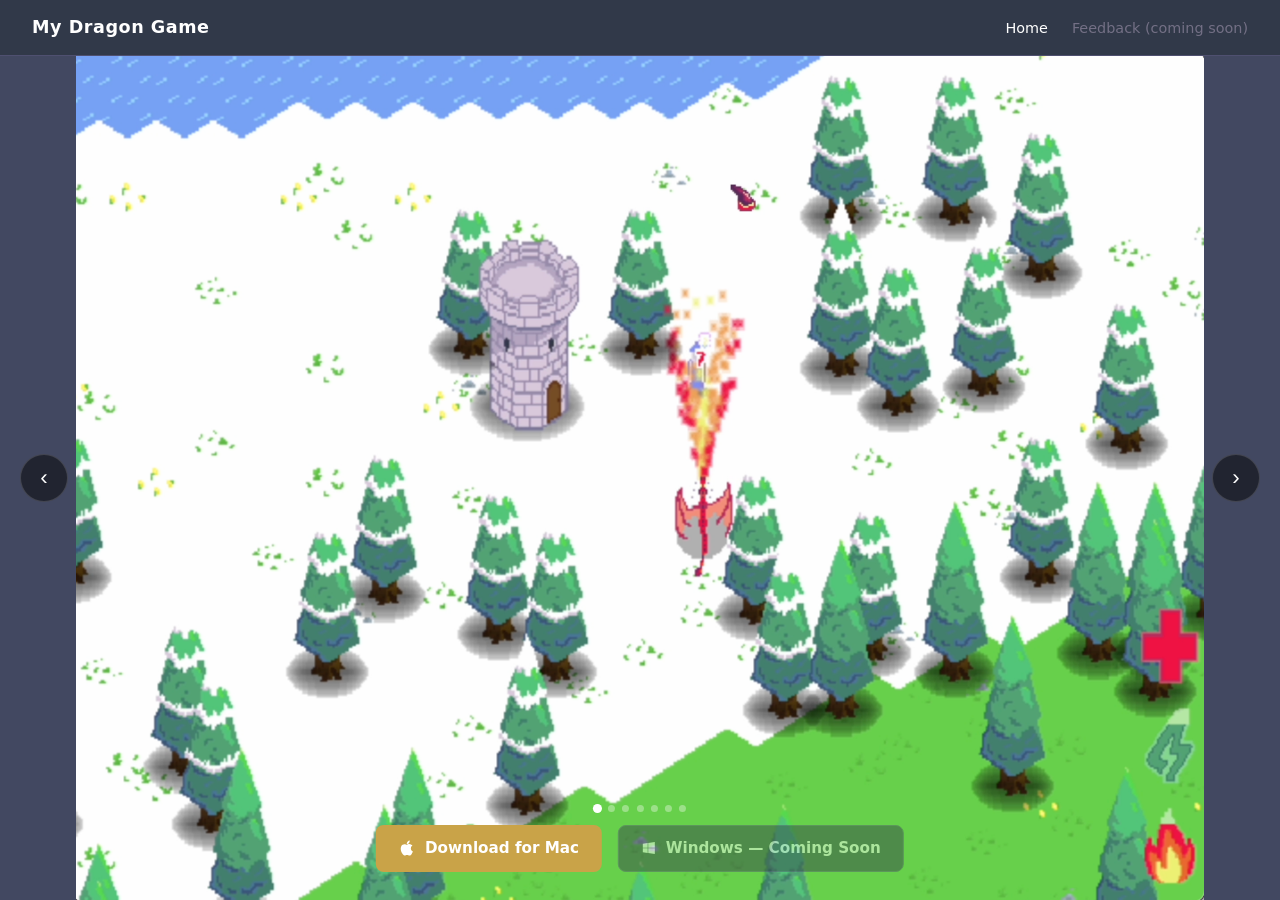
==== index.html @ 13603adc "Initial commit" ====
<!DOCTYPE html>
<html lang="en">
<head>
  <meta charset="UTF-8" />
  <meta name="viewport" content="width=device-width, initial-scale=1.0" />
  <title>My Dragon Game</title>
  <link rel="stylesheet" href="src/style.css" />
</head>
<body>

  <nav>
    <span class="nav-logo">My Dragon Game</span>
    <ul class="nav-links">
      <li><a href="index.html" class="active">Home</a></li>
      <!-- TODO: restore once Google Form is set up: <li><a href="feedback.html">Feedback</a></li> -->
      <li><span class="nav-coming-soon">Feedback (coming soon)</span></li>
    </ul>
  </nav>

  <!-- Full-viewport slideshow -->
  <section class="slideshow" id="slideshow">

    <div class="slide active">
      <img src="assets/imgs/1_my_dragon_game_ss.png" alt="Screenshot 1" />
    </div>
    <div class="slide">
      <img src="assets/imgs/2_my_dragon_game_ss.png" alt="Screenshot 2" />
    </div>
    <div class="slide">
      <img src="assets/imgs/4_my_dragon_game_ss.png" alt="Screenshot 4" />
    </div>
    <div class="slide">
      <img src="assets/imgs/5_my_dragon_game_ss.png" alt="Screenshot 5" />
    </div>
    <div class="slide">
      <img src="assets/imgs/6_my_dragon_game_ss.png" alt="Screenshot 6" />
    </div>
    <div class="slide">
      <img src="assets/imgs/8_my_dragon_game_ss.png" alt="Screenshot 8" />
    </div>
    <div class="slide">
      <img src="assets/imgs/9_my_dragon_game_ss.png" alt="Screenshot 9" />
    </div>

    <!-- Left / right arrows -->
    <button class="slide-arrow prev" id="prev" aria-label="Previous screenshot">&#8249;</button>
    <button class="slide-arrow next" id="next" aria-label="Next screenshot">&#8250;</button>

    <!-- Dot indicators -->
    <div class="slide-dots" id="dots"></div>

    <!-- Download buttons overlaid on image -->
    <div class="slide-downloads">
      <a class="btn btn-primary" href="https://drive.google.com/uc?export=download&id=1D6ByUeDAejw7xzkYqlGksZBDht_IHM50" target="_blank" rel="noopener">
        <svg width="18" height="18" viewBox="0 0 24 24" fill="currentColor" aria-hidden="true">
          <path d="M18.71 19.5c-.83 1.24-1.71 2.45-3.05 2.47-1.34.03-1.77-.79-3.29-.79-1.53 0-2 .77-3.27.82-1.31.05-2.3-1.32-3.14-2.53C4.25 17 2.94 12.45 4.7 9.39c.87-1.52 2.43-2.48 4.12-2.51 1.28-.02 2.5.87 3.29.87.78 0 2.26-1.07 3.8-.91.65.03 2.47.26 3.64 1.98-.09.06-2.17 1.28-2.15 3.81.03 3.02 2.65 4.03 2.68 4.04-.03.07-.42 1.44-1.38 2.83M13 3.5c.73-.83 1.94-1.46 2.94-1.5.13 1.17-.34 2.35-1.04 3.19-.69.85-1.83 1.51-2.95 1.42-.15-1.15.41-2.35 1.05-3.11z"/>
        </svg>
        Download for Mac
      </a>
      <a class="btn btn-secondary btn-disabled" href="#" download aria-disabled="true" title="Coming soon">
        <svg width="16" height="16" viewBox="0 0 24 24" fill="currentColor" aria-hidden="true">
          <path d="M3 5.557L10.333 4.5V11.5H3V5.557zM11.167 4.38L21 3v8.5h-9.833V4.38zM3 12.5h7.333V19.5L3 18.443V12.5zM11.167 12.5H21V21l-9.833-1.38V12.5z"/>
        </svg>
        Windows — Coming Soon
      </a>
    </div>

  </section>

  <!-- Lightbox -->
  <div id="lightbox" role="dialog" aria-modal="true" aria-label="Image preview">
    <button id="lightbox-close" aria-label="Close">&times;</button>
    <img id="lightbox-img" src="" alt="" />
  </div>


  <script>
    /* ── Slideshow ─────────────────────────────────────────── */
    const slides    = Array.from(document.querySelectorAll('.slide'));
    const dotsWrap  = document.getElementById('dots');
    const INTERVAL  = 4000;
    let current     = 0;
    let timer;

    // Build dots
    slides.forEach((_, i) => {
      const d = document.createElement('button');
      d.className = 'slide-dot' + (i === 0 ? ' active' : '');
      d.setAttribute('aria-label', `Go to screenshot ${i + 1}`);
      d.addEventListener('click', () => go(i));
      dotsWrap.appendChild(d);
    });

    function getDots() { return Array.from(dotsWrap.querySelectorAll('.slide-dot')); }

    function go(index) {
      slides[current].classList.remove('active');
      getDots()[current].classList.remove('active');
      current = (index + slides.length) % slides.length;
      slides[current].classList.add('active');
      getDots()[current].classList.add('active');
    }

    function startTimer() {
      clearInterval(timer);
      timer = setInterval(() => go(current + 1), INTERVAL);
    }

    document.getElementById('prev').addEventListener('click', () => { go(current - 1); startTimer(); });
    document.getElementById('next').addEventListener('click', () => { go(current + 1); startTimer(); });

    startTimer();

    /* ── Lightbox ──────────────────────────────────────────── */
    const gallery  = document.getElementById('gallery');
    const lightbox = document.getElementById('lightbox');
    const lbImg    = document.getElementById('lightbox-img');
    const lbClose  = document.getElementById('lightbox-close');

    gallery.addEventListener('click', e => {
      const img = e.target.closest('.gallery-item img');
      if (!img) return;
      lbImg.src = img.src;
      lbImg.alt = img.alt;
      lightbox.classList.add('open');
    });

    function closeLb() { lightbox.classList.remove('open'); }
    lbClose.addEventListener('click', closeLb);
    lightbox.addEventListener('click', e => { if (e.target === lightbox) closeLb(); });
    document.addEventListener('keydown', e => { if (e.key === 'Escape') closeLb(); });
  </script>

</body>
</html>
---- src/style.css ----
/* ── Reset & base ─────────────────────────────────────────── */
*, *::before, *::after { box-sizing: border-box; margin: 0; padding: 0; }

:root {
  /* All hex values taken directly from general.hex */
  --bg:        #424861;       /* black */
  --surface:   #313949;       /* #62  dark blue-gray */
  --border:    #4f5070;       /* #60  stone edge */
  --accent:    #c9a348;       /* #3   dragon red */
  --accent-hi: #ea6930;       /* #11  fire orange */
  --text:      #ffffff;       /* white */
  --muted:     #b5a6c1;       /* #57  lavender-mauve (death screen tone) */
  --gold:      #eac534;       /* #18  sparkle gold */
  --green:     #55c57b;       /* #24  game grass green */
  --radius:    8px;
}

html, body {
  height: 100%;
  overflow: hidden;
}

body {
  font-family: system-ui, -apple-system, sans-serif;
  background: var(--bg);
  color: var(--text);
  line-height: 1.5;
  display: flex;
  flex-direction: column;
}

a { color: inherit; text-decoration: none; }

/* ── Nav ──────────────────────────────────────────────────── */
nav {
  display: flex;
  align-items: center;
  justify-content: space-between;
  padding: 0 2rem;
  height: 56px;
  background: var(--surface);
  border-bottom: 1px solid var(--border);
  flex-shrink: 0;
  z-index: 100;
}

.nav-logo {
  font-size: 1.1rem;
  font-weight: 700;
  color: var(--text);
  letter-spacing: .03em;
}

.nav-links {
  display: flex;
  gap: 1.5rem;
  list-style: none;
}

.nav-links a {
  font-size: .9rem;
  color: var(--muted);
  transition: color .15s;
}
.nav-links a:hover, .nav-links a.active { color: var(--text); }

.nav-coming-soon {
  font-size: .9rem;
  color: var(--muted);
  opacity: .5;
  cursor: default;
}

/* ── Slideshow hero ───────────────────────────────────────── */
.slideshow {
  position: relative;
  width: 100%;
  flex: 1;
  min-height: 0;
  overflow: hidden;
  background: var(--bg);
}

.slide {
  position: absolute;
  inset: 0;
  opacity: 0;
  transition: opacity .7s ease;
}

.slide.active { opacity: 1; }

.slide img {
  width: 100%;
  height: 100%;
  object-fit: contain;
  display: block;
}

.slide-arrow {
  position: absolute;
  top: 50%;
  transform: translateY(-50%);
  background: rgba(0,0,0,.5);
  border: 1px solid rgba(255,255,255,.15);
  color: #fff;
  font-size: 1.4rem;
  width: 48px;
  height: 48px;
  border-radius: 50%;
  cursor: pointer;
  display: flex;
  align-items: center;
  justify-content: center;
  z-index: 10;
  transition: background .15s;
  line-height: 1;
}
.slide-arrow:hover { background: rgba(0,0,0,.8); }
.slide-arrow.prev { left: 1.25rem; }
.slide-arrow.next { right: 1.25rem; }

.slide-dots {
  position: absolute;
  bottom: 5.5rem;
  left: 50%;
  transform: translateX(-50%);
  display: flex;
  gap: .45rem;
  z-index: 10;
}

.slide-dot {
  width: 7px;
  height: 7px;
  border-radius: 50%;
  background: rgba(255,255,255,.35);
  border: none;
  cursor: pointer;
  padding: 0;
  transition: background .2s, transform .2s;
}
.slide-dot.active {
  background: #fff;
  transform: scale(1.3);
}

/* Download buttons overlaid on slideshow */
.slide-downloads {
  position: absolute;
  bottom: 1.75rem;
  left: 50%;
  transform: translateX(-50%);
  display: flex;
  gap: 1rem;
  z-index: 10;
  flex-wrap: wrap;
  justify-content: center;
}

/* ── Download buttons ─────────────────────────────────────── */
.downloads {
  display: flex;
  gap: 1rem;
  justify-content: center;
  flex-wrap: wrap;
}

.btn {
  display: inline-flex;
  align-items: center;
  gap: .55rem;
  padding: .7rem 1.4rem;
  border-radius: var(--radius);
  font-size: .95rem;
  font-weight: 600;
  cursor: pointer;
  border: none;
  transition: filter .15s, transform .1s;
  text-decoration: none;
}

.btn:hover  { filter: brightness(1.12); }
.btn:active { transform: scale(.97); }

.btn-primary {
  background: var(--accent);
  color: #fff;
}

.btn-secondary {
  background: var(--surface);
  color: var(--text);
  border: 1px solid var(--border);
}

.btn svg { flex-shrink: 0; }

.btn-disabled {
  opacity: .45;
  cursor: not-allowed;
  pointer-events: none;
}

/* ── Description ─────────────────────────────────────────── */
.description {
  text-align: center;
  padding: .6rem 1.5rem;
  color: var(--muted);
  font-size: .875rem;
  flex-shrink: 0;
}

/* ── Gallery ──────────────────────────────────────────────── */
.gallery-section {
  max-width: 1200px;
  margin: 0 auto;
  padding: 0 1.5rem 5rem;
}

.section-label {
  font-size: .75rem;
  text-transform: uppercase;
  letter-spacing: .12em;
  color: var(--muted);
  margin-bottom: 1.25rem;
}

.gallery {
  columns: 3 280px;
  gap: 12px;
}

.gallery-item {
  break-inside: avoid;
  margin-bottom: 12px;
  border-radius: var(--radius);
  overflow: hidden;
  cursor: zoom-in;
  border: 1px solid var(--border);
}

.gallery-item img {
  display: block;
  width: 100%;
  height: auto;
  transition: transform .25s ease;
}

.gallery-item:hover img { transform: scale(1.03); }

/* ── Lightbox ─────────────────────────────────────────────── */
#lightbox {
  display: none;
  position: fixed;
  inset: 0;
  background: rgba(0,0,0,.88);
  z-index: 200;
  align-items: center;
  justify-content: center;
  padding: 1rem;
}
#lightbox.open { display: flex; }

#lightbox img {
  max-width: 90vw;
  max-height: 90vh;
  border-radius: var(--radius);
  box-shadow: 0 24px 80px rgba(0,0,0,.7);
}

#lightbox-close {
  position: fixed;
  top: 1rem;
  right: 1.25rem;
  background: none;
  border: none;
  color: var(--muted);
  font-size: 2rem;
  cursor: pointer;
  line-height: 1;
}
#lightbox-close:hover { color: var(--text); }

/* ── Footer ───────────────────────────────────────────────── */
footer {
  text-align: center;
  padding: 1.5rem;
  font-size: .8rem;
  color: var(--muted);
  border-top: 1px solid var(--border);
}

footer a { color: var(--accent); }
footer a:hover { text-decoration: underline; }

/* ── Feedback page ────────────────────────────────────────── */
.feedback-wrap {
  max-width: 640px;
  margin: 4rem auto;
  padding: 0 1.5rem 5rem;
}

.feedback-wrap h1 {
  font-size: 1.8rem;
  font-weight: 700;
  margin-bottom: .5rem;
}

.feedback-wrap .sub {
  color: var(--muted);
  margin-bottom: 2.5rem;
  font-size: .95rem;
}

.form-group {
  margin-bottom: 1.25rem;
}

label {
  display: block;
  font-size: .85rem;
  color: var(--muted);
  margin-bottom: .4rem;
}

input, select, textarea {
  width: 100%;
  background: var(--surface);
  border: 1px solid var(--border);
  border-radius: var(--radius);
  color: var(--text);
  padding: .65rem .85rem;
  font-size: .95rem;
  font-family: inherit;
  outline: none;
  transition: border-color .15s;
}

input:focus, select:focus, textarea:focus {
  border-color: var(--accent);
}

select option { background: var(--surface); }

textarea { resize: vertical; min-height: 120px; }

.form-row {
  display: grid;
  grid-template-columns: 1fr 1fr;
  gap: 1rem;
}

@media (max-width: 480px) { .form-row { grid-template-columns: 1fr; } }

.btn-submit {
  background: var(--accent);
  color: #fff;
  width: 100%;
  padding: .8rem;
  border-radius: var(--radius);
  font-size: 1rem;
  font-weight: 600;
  border: none;
  cursor: pointer;
  margin-top: .5rem;
  transition: filter .15s;
}

.btn-submit:hover { filter: brightness(1.12); }

.success-msg {
  display: none;
  background: #43806d;       /* #22 dark green from palette */
  border: 1px solid #55c57b; /* #24 game grass green */
  color: #ffffff;
  border-radius: var(--radius);
  padding: 1rem;
  margin-top: 1.5rem;
  font-size: .95rem;
}
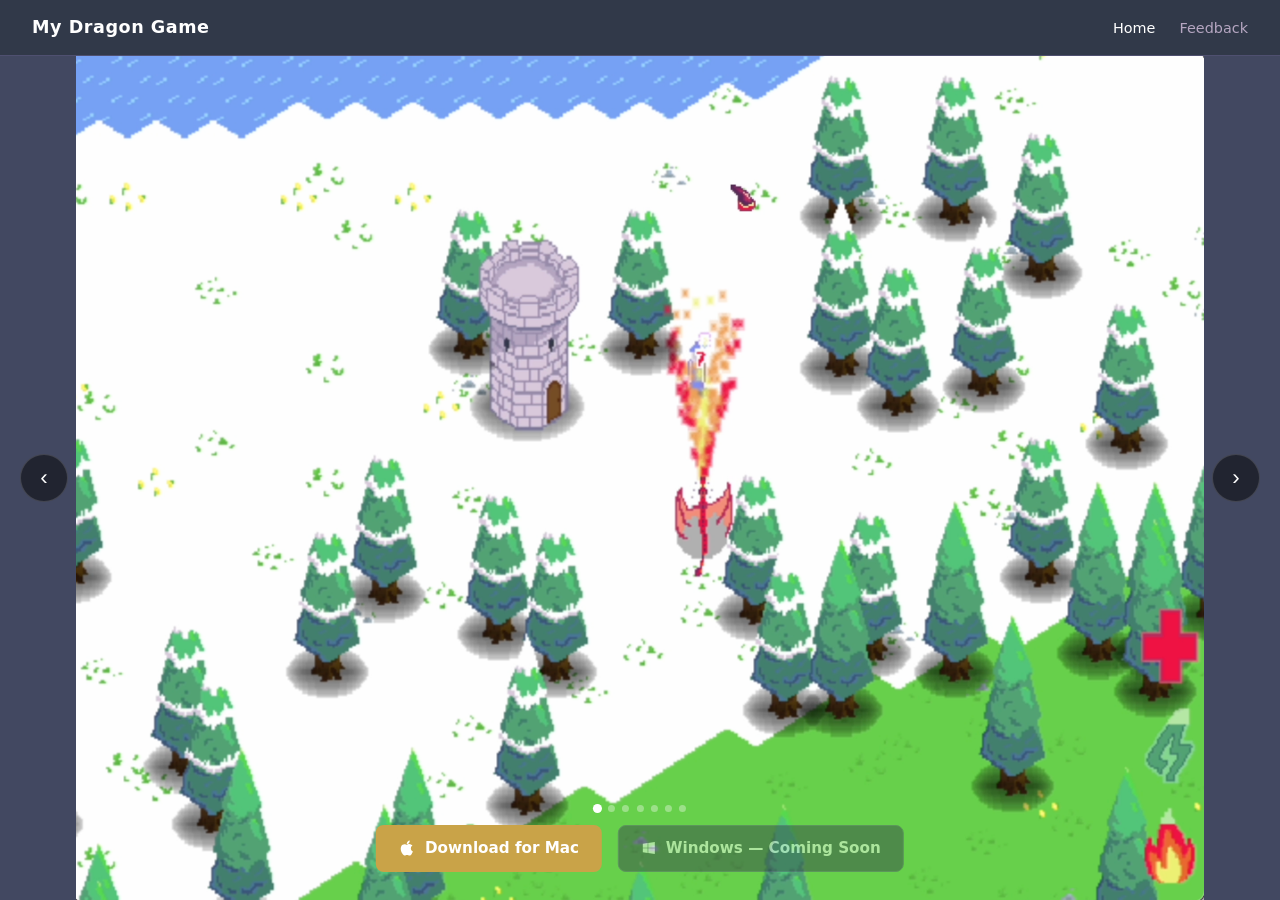
==== commit a5d7dec6: "fill out feedback page" ====
--- a/index.html
+++ b/index.html
@@ -4,6 +4,7 @@
   <meta charset="UTF-8" />
   <meta name="viewport" content="width=device-width, initial-scale=1.0" />
   <title>My Dragon Game</title>
+  <link rel="icon" type="image/png" href="assets/dragon_game_logo_scaled.png" />
   <link rel="stylesheet" href="src/style.css" />
 </head>
 <body>
@@ -12,8 +13,7 @@
     <span class="nav-logo">My Dragon Game</span>
     <ul class="nav-links">
       <li><a href="index.html" class="active">Home</a></li>
-      <!-- TODO: restore once Google Form is set up: <li><a href="feedback.html">Feedback</a></li> -->
-      <li><span class="nav-coming-soon">Feedback (coming soon)</span></li>
+      <li><a href="feedback.html">Feedback</a></li>
     </ul>
   </nav>
 
--- a/src/style.css
+++ b/src/style.css
@@ -295,87 +295,110 @@
 footer a:hover { text-decoration: underline; }
 
 /* ── Feedback page ────────────────────────────────────────── */
-.feedback-wrap {
-  max-width: 640px;
-  margin: 4rem auto;
-  padding: 0 1.5rem 5rem;
-}
-
-.feedback-wrap h1 {
-  font-size: 1.8rem;
+body.feedback-page {
+  overflow: hidden;
+  position: relative;
+}
+
+.feedback-bg {
+  position: fixed;
+  inset: 0;
+  background: url('../assets/imgs/1_my_dragon_game_ss.png') center / cover no-repeat;
+  filter: blur(6px) brightness(.45);
+  transform: scale(1.05); /* hide blur edges */
+  z-index: 0;
+}
+
+.feedback-center {
+  flex: 1;
+  display: flex;
+  align-items: center;
+  justify-content: center;
+  padding: 1.5rem;
+  position: relative;
+  z-index: 1;
+  min-height: 0;
+}
+
+.feedback-card {
+  background: rgba(49, 57, 73, .85);  /* --surface with alpha */
+  backdrop-filter: blur(12px);
+  -webkit-backdrop-filter: blur(12px);
+  border: 1px solid var(--border);
+  border-radius: 16px;
+  padding: 3rem 2.5rem;
+  max-width: 720px;
+  width: 100%;
+  text-align: center;
+}
+
+.feedback-icon {
+  margin-bottom: 1rem;
+}
+
+.feedback-icon img {
+  width: 80px;
+  height: 80px;
+  object-fit: contain;
+}
+
+.feedback-card h1 {
+  font-size: 1.7rem;
   font-weight: 700;
-  margin-bottom: .5rem;
-}
-
-.feedback-wrap .sub {
-  color: var(--muted);
-  margin-bottom: 2.5rem;
+  margin-bottom: .6rem;
+}
+
+.feedback-card .sub {
+  color: var(--muted);
   font-size: .95rem;
-}
-
-.form-group {
-  margin-bottom: 1.25rem;
-}
-
-label {
-  display: block;
-  font-size: .85rem;
-  color: var(--muted);
-  margin-bottom: .4rem;
-}
-
-input, select, textarea {
+  margin-bottom: 2rem;
+  line-height: 1.6;
+}
+
+.feedback-btn {
+  font-size: 1rem;
+  padding: .85rem 2rem;
   width: 100%;
-  background: var(--surface);
-  border: 1px solid var(--border);
-  border-radius: var(--radius);
-  color: var(--text);
-  padding: .65rem .85rem;
-  font-size: .95rem;
-  font-family: inherit;
-  outline: none;
-  transition: border-color .15s;
-}
-
-input:focus, select:focus, textarea:focus {
-  border-color: var(--accent);
-}
-
-select option { background: var(--surface); }
-
-textarea { resize: vertical; min-height: 120px; }
-
-.form-row {
+  justify-content: center;
+}
+
+.feedback-forms {
   display: grid;
   grid-template-columns: 1fr 1fr;
   gap: 1rem;
-}
-
-@media (max-width: 480px) { .form-row { grid-template-columns: 1fr; } }
-
-.btn-submit {
-  background: var(--accent);
-  color: #fff;
-  width: 100%;
-  padding: .8rem;
+  margin-bottom: 1rem;
+}
+
+@media (max-width: 520px) {
+  .feedback-forms { grid-template-columns: 1fr; }
+}
+
+.feedback-form-card {
+  background: rgba(0,0,0,.25);
+  border: 1px solid var(--border);
   border-radius: var(--radius);
+  padding: 1.25rem;
+  display: flex;
+  flex-direction: column;
+  gap: .6rem;
+  text-align: left;
+}
+
+.feedback-form-title {
+  font-weight: 700;
   font-size: 1rem;
-  font-weight: 600;
-  border: none;
-  cursor: pointer;
+  color: var(--text);
+}
+
+.feedback-form-desc {
+  font-size: .82rem;
+  color: var(--muted);
+  line-height: 1.5;
+  flex: 1;
+}
+
+.feedback-note {
+  color: var(--muted);
+  font-size: .75rem;
   margin-top: .5rem;
-  transition: filter .15s;
-}
-
-.btn-submit:hover { filter: brightness(1.12); }
-
-.success-msg {
-  display: none;
-  background: #43806d;       /* #22 dark green from palette */
-  border: 1px solid #55c57b; /* #24 game grass green */
-  color: #ffffff;
-  border-radius: var(--radius);
-  padding: 1rem;
-  margin-top: 1.5rem;
-  font-size: .95rem;
-}
+}
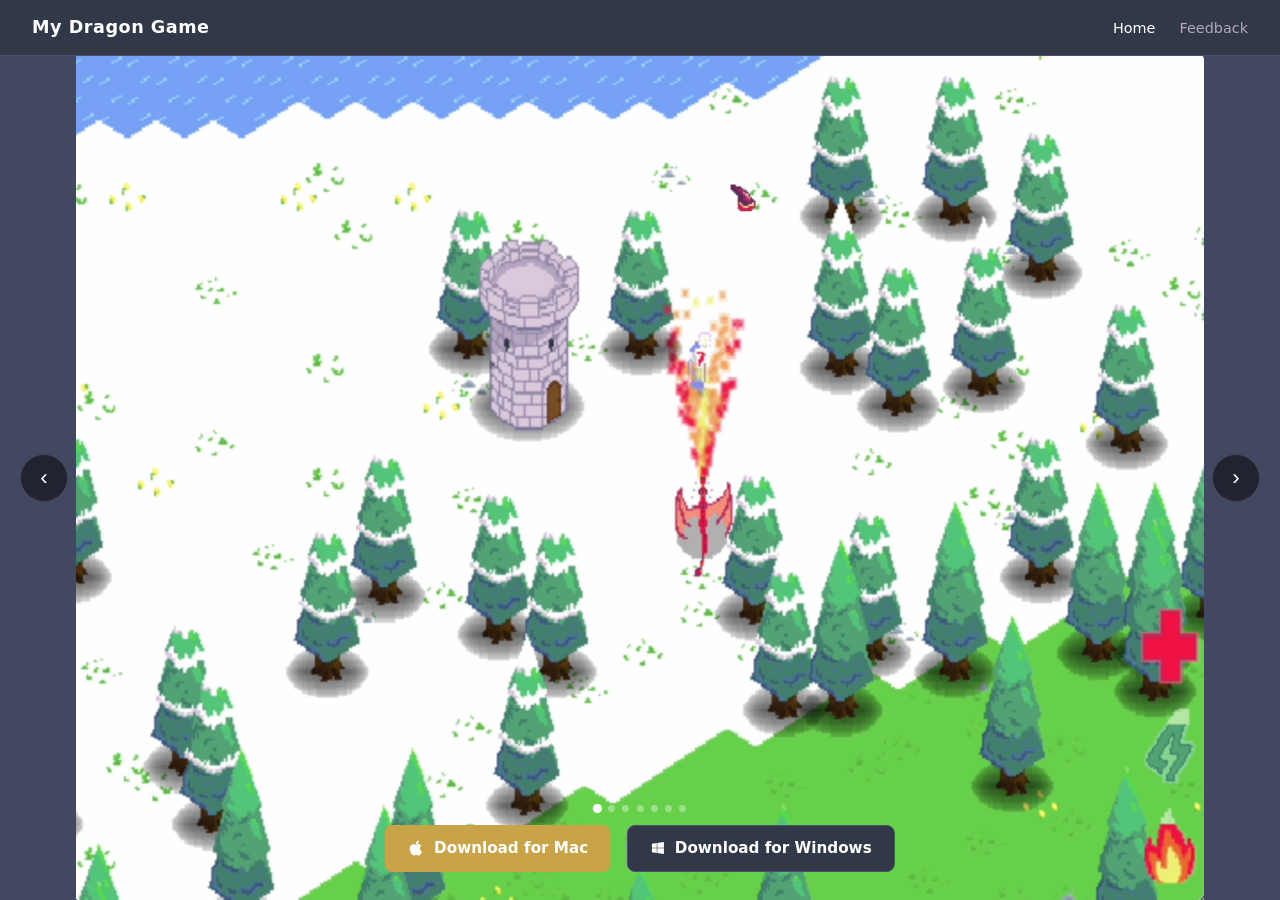
==== commit 970abae2: "add windows exe for game" ====
--- a/index.html
+++ b/index.html
@@ -57,11 +57,11 @@
         </svg>
         Download for Mac
       </a>
-      <a class="btn btn-secondary btn-disabled" href="#" download aria-disabled="true" title="Coming soon">
+      <a class="btn btn-secondary" href="https://drive.google.com/uc?export=download&id=1wsgHYlx3aNACh6zct5GYOMgkXj4qcVSm" target="_blank" rel="noopener">
         <svg width="16" height="16" viewBox="0 0 24 24" fill="currentColor" aria-hidden="true">
           <path d="M3 5.557L10.333 4.5V11.5H3V5.557zM11.167 4.38L21 3v8.5h-9.833V4.38zM3 12.5h7.333V19.5L3 18.443V12.5zM11.167 12.5H21V21l-9.833-1.38V12.5z"/>
         </svg>
-        Windows — Coming Soon
+        Download for Windows
       </a>
     </div>
 
